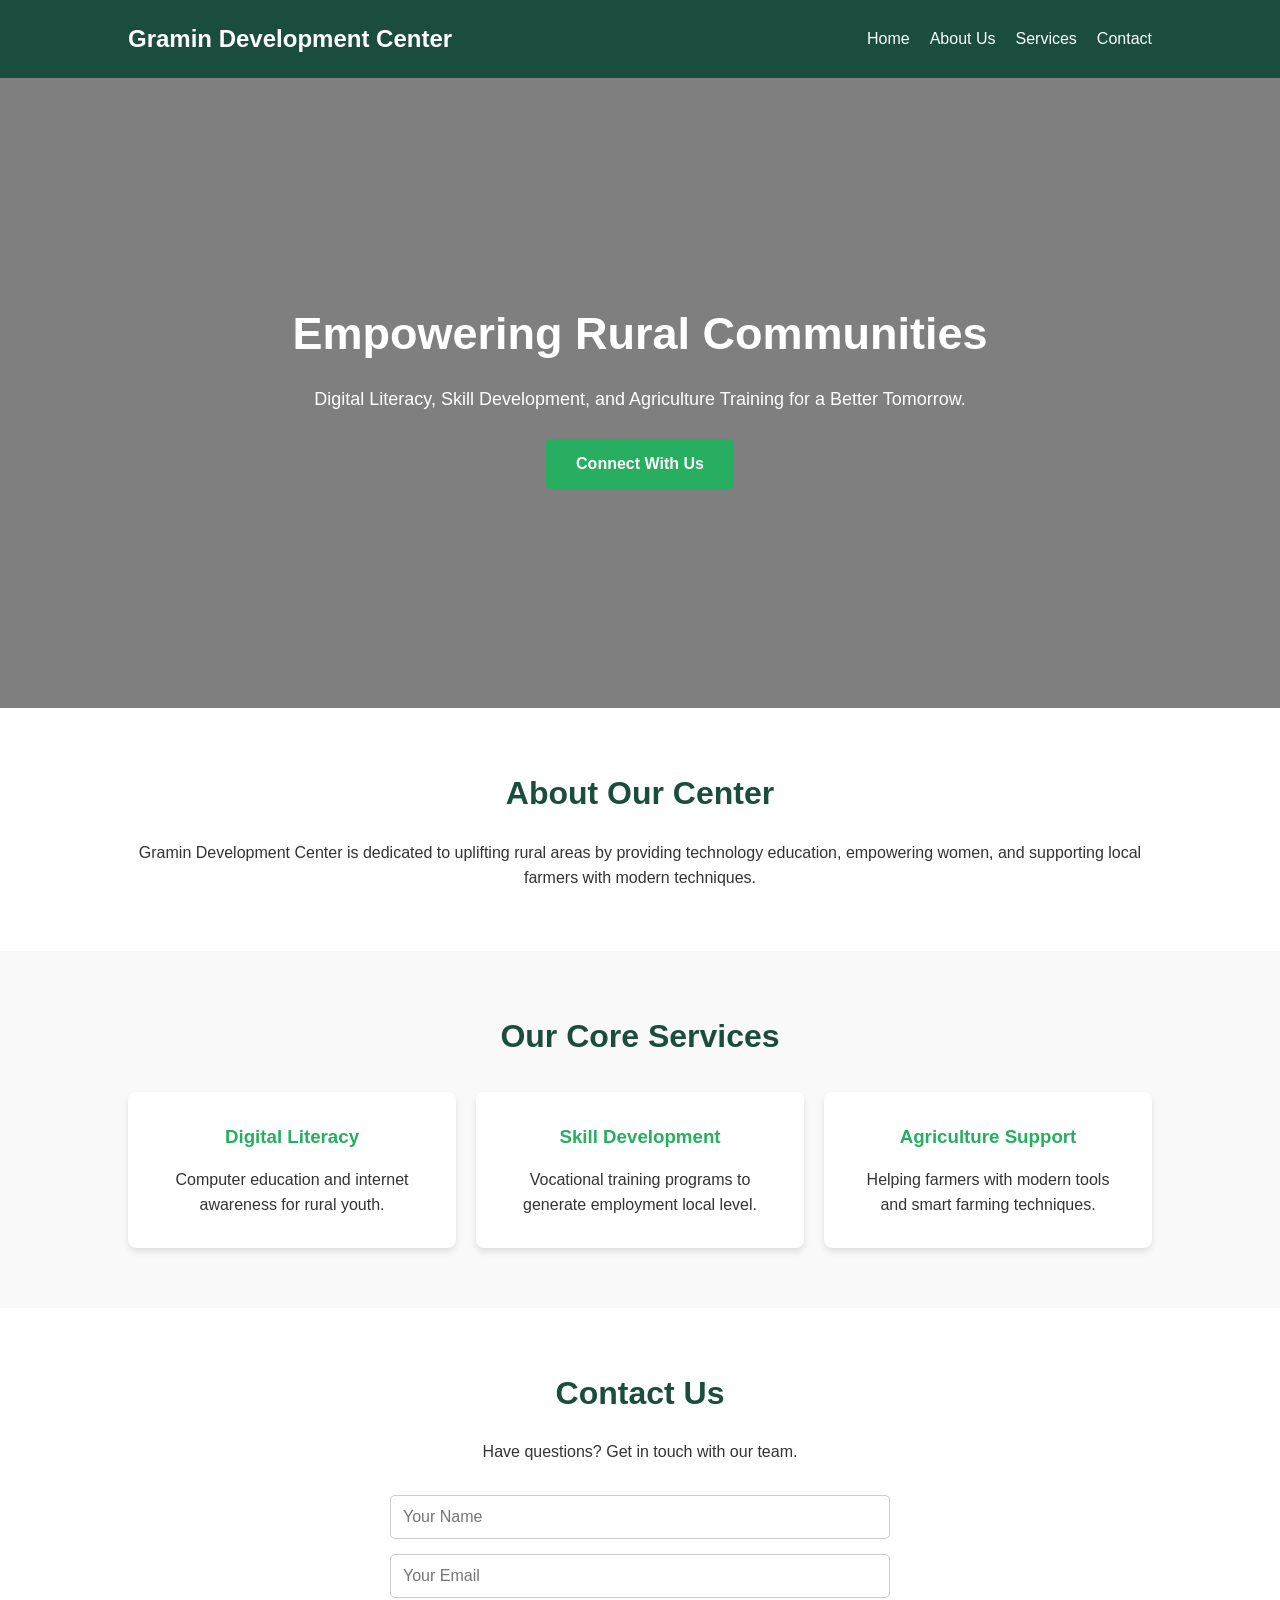
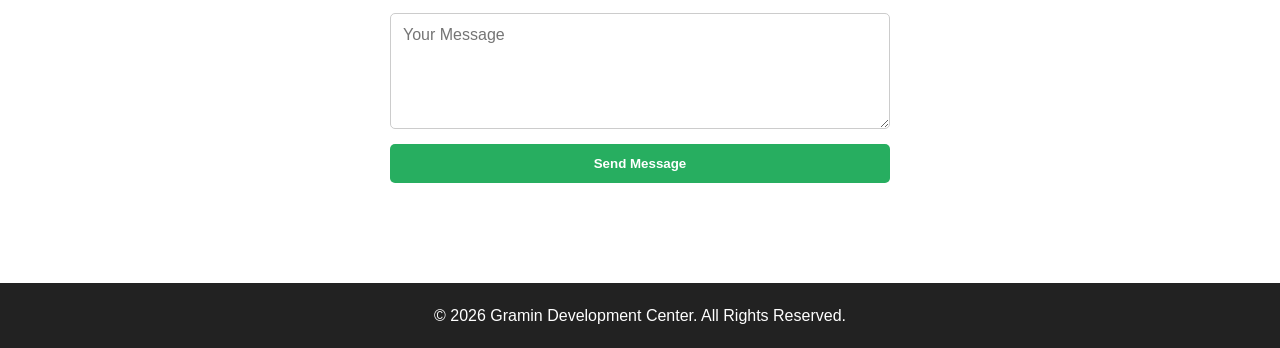
==== index.html @ 530a6f1a "Add files via upload" ====
<!DOCTYPE html>
<html lang="en">
<head>
    <meta charset="UTF-8">
    <meta name="viewport" content="width=device-width, initial-scale=1.0">
    <title>Gramin Development Center (GDC)</title>
    <link rel="stylesheet" href="style.css">
</head>
<body>

    <header>
        <div class="logo">Gramin Development Center</div>
        <nav>
            <ul>
                <li><a href="#">Home</a></li>
                <li><a href="#about">About Us</a></li>
                <li><a href="#services">Services</a></li>
                <li><a href="#contact">Contact</a></li>
            </ul>
        </nav>
    </header>

    <section class="hero">
        <div class="hero-content">
            <h1>Empowering Rural Communities</h1>
            <p>Digital Literacy, Skill Development, and Agriculture Training for a Better Tomorrow.</p>
            <a href="#contact" class="btn">Connect With Us</a>
        </div>
    </section>

    <section id="about" class="section">
        <h2>About Our Center</h2>
        <p>Gramin Development Center is dedicated to uplifting rural areas by providing technology education, empowering women, and supporting local farmers with modern techniques.</p>
    </section>

    <section id="services" class="section bg-light">
        <h2>Our Core Services</h2>
        <div class="services-grid">
            <div class="service-box">
                <h3>Digital Literacy</h3>
                <p>Computer education and internet awareness for rural youth.</p>
            </div>
            <div class="service-box">
                <h3>Skill Development</h3>
                <p>Vocational training programs to generate employment local level.</p>
            </div>
            <div class="service-box">
                <h3>Agriculture Support</h3>
                <p>Helping farmers with modern tools and smart farming techniques.</p>
            </div>
        </div>
    </section>

    <section id="contact" class="section">
        <h2>Contact Us</h2>
        <p>Have questions? Get in touch with our team.</p>
        <form class="contact-form">
            <input type="text" placeholder="Your Name" required>
            <input type="email" placeholder="Your Email" required>
            <textarea placeholder="Your Message" rows="5" required></textarea>
            <button type="submit" class="btn">Send Message</button>
        </form>
    </section>

    <footer>
        <p>&copy; 2026 Gramin Development Center. All Rights Reserved.</p>
    </footer>

    <script src="script.js"></script>
</body>
</html>
---- style.css ----
/* Reset and Base Styles */
* {
    margin: 0;
    padding: 0;
    box-sizing: border-box;
    font-family: 'Segoe UI', Tahoma, Geneva, Verdana, sans-serif;
}

body {
    color: #333;
    line-height: 1.6;
    background-color: #fff;
}

/* Header & Navigation */
header {
    background-color: #1b4d3e; /* Dark Green theme for Gramin/Agri feel */
    color: white;
    display: flex;
    justify-content: space-between;
    align-items: center;
    padding: 20px 10%;
    position: sticky;
    top: 0;
    z-index: 1000;
}

.logo {
    font-size: 24px;
    font-weight: bold;
}

nav ul {
    display: flex;
    list-style: none;
}

nav ul li {
    margin-left: 20px;
}

nav ul li a {
    color: white;
    text-decoration: none;
    font-weight: 500;
    transition: color 0.3s;
}

nav ul li a:hover {
    color: #a3e4d7;
}

/* Hero Banner */
.hero {
    background: linear-gradient(rgba(0,0,0,0.5), rgba(0,0,0,0.5)), url('https://images.unsplash.com/photo-1599839441890-482f3ef841cc?q=80&w=1200') no-repeat center center/cover;
    height: 70vh;
    display: flex;
    justify-content: center;
    align-items: center;
    text-align: center;
    color: white;
    padding: 0 20px;
}

.hero-content h1 {
    font-size: 45px;
    margin-bottom: 15px;
}

.hero-content p {
    font-size: 18px;
    margin-bottom: 25px;
}

/* Buttons */
.btn {
    display: inline-block;
    background-color: #27ae60;
    color: white;
    padding: 12px 30px;
    text-decoration: none;
    border-radius: 5px;
    font-weight: bold;
    border: none;
    cursor: pointer;
    transition: background 0.3s;
}

.btn:hover {
    background-color: #219653;
}

/* Sections General */
.section {
    padding: 60px 10%;
    text-align: center;
}

.bg-light {
    background-color: #f9f9f9;
}

.section h2 {
    font-size: 32px;
    margin-bottom: 20px;
    color: #1b4d3e;
}

/* Services Grid */
.services-grid {
    display: flex;
    justify-content: space-between;
    gap: 20px;
    margin-top: 30px;
}

.service-box {
    background: white;
    padding: 30px;
    border-radius: 8px;
    box-shadow: 0 4px 6px rgba(0,0,0,0.1);
    flex: 1;
    transition: transform 0.3s;
}

.service-box:hover {
    transform: translateY(-5px);
}

.service-box h3 {
    color: #27ae60;
    margin-bottom: 15px;
}

/* Contact Form */
.contact-form {
    max-width: 500px;
    margin: 30px auto 0 auto;
    display: flex;
    flex-direction: column;
    gap: 15px;
}

.contact-form input, .contact-form textarea {
    width: 100%;
    padding: 12px;
    border: 1px solid #ccc;
    border-radius: 5px;
    font-size: 16px;
}

/* Footer */
footer {
    background-color: #222;
    color: white;
    text-align: center;
    padding: 20px;
    margin-top: 40px;
}
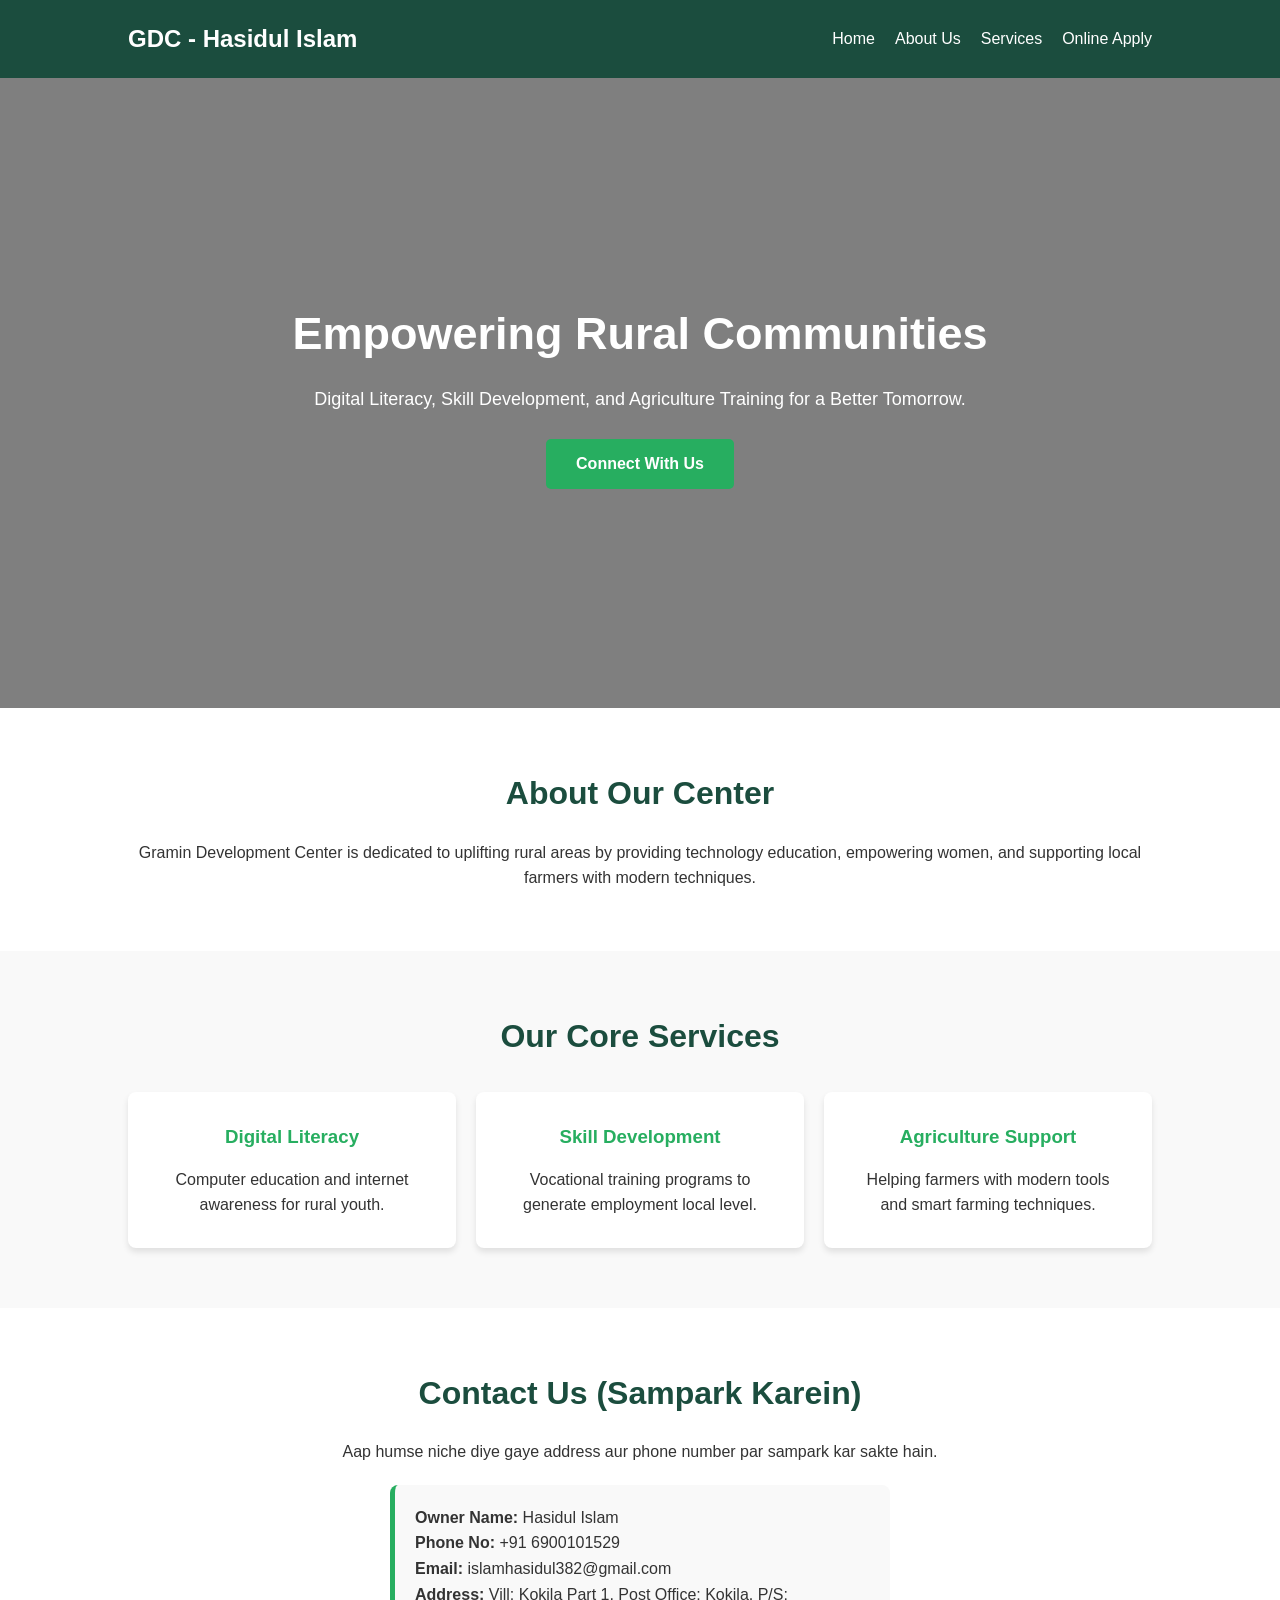
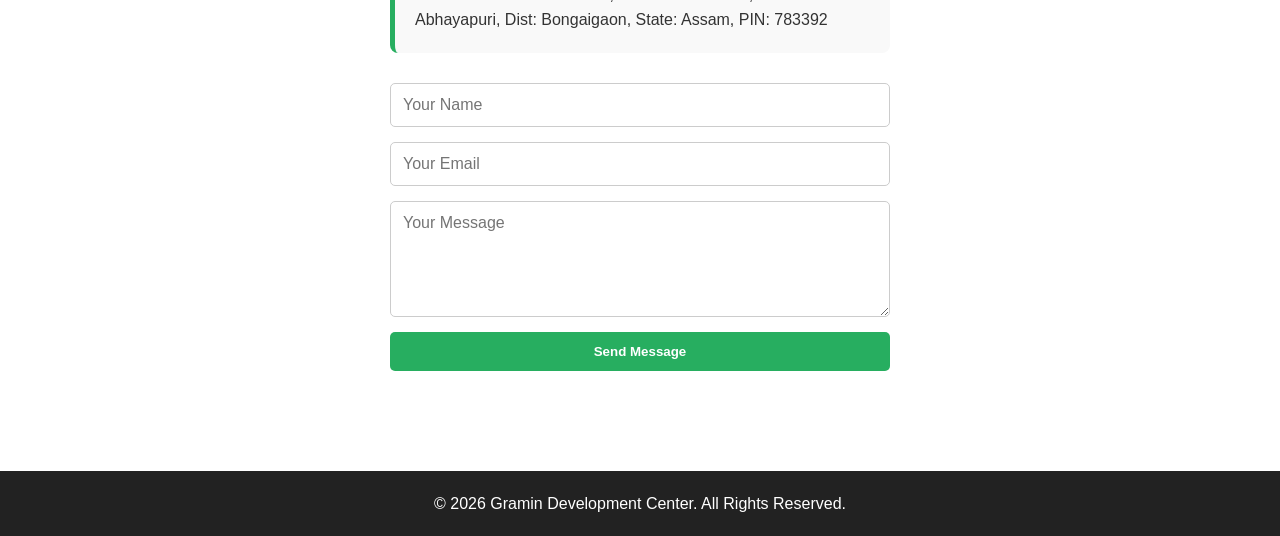
==== commit 56a9de71: "Add files via upload" ====
--- a/index.html
+++ b/index.html
@@ -8,18 +8,20 @@
 </head>
 <body>
 
+    <!-- Header / Navigation Menu -->
     <header>
-        <div class="logo">Gramin Development Center</div>
+        <div class="logo">GDC - Hasidul Islam</div>
         <nav>
             <ul>
-                <li><a href="#">Home</a></li>
+                <li><a href="index.html">Home</a></li>
                 <li><a href="#about">About Us</a></li>
                 <li><a href="#services">Services</a></li>
-                <li><a href="#contact">Contact</a></li>
+                <li><a href="register.html">Online Apply</a></li>
             </ul>
         </nav>
     </header>
 
+    <!-- Hero Banner Section -->
     <section class="hero">
         <div class="hero-content">
             <h1>Empowering Rural Communities</h1>
@@ -28,11 +30,13 @@
         </div>
     </section>
 
+    <!-- About Section -->
     <section id="about" class="section">
         <h2>About Our Center</h2>
         <p>Gramin Development Center is dedicated to uplifting rural areas by providing technology education, empowering women, and supporting local farmers with modern techniques.</p>
     </section>
 
+    <!-- Services Section -->
     <section id="services" class="section bg-light">
         <h2>Our Core Services</h2>
         <div class="services-grid">
@@ -51,9 +55,19 @@
         </div>
     </section>
 
+    <!-- Contact Section -->
     <section id="contact" class="section">
-        <h2>Contact Us</h2>
-        <p>Have questions? Get in touch with our team.</p>
+        <h2>Contact Us (Sampark Karein)</h2>
+        <p>Aap humse niche diye gaye address aur phone number par sampark kar sakte hain.</p>
+        
+        <!-- Aapki Real Details -->
+        <div style="margin: 20px auto; max-width: 500px; text-align: left; background: #f9f9f9; padding: 20px; border-radius: 8px; border-left: 5px solid #27ae60;">
+            <p><strong>Owner Name:</strong> Hasidul Islam</p>
+            <p><strong>Phone No:</strong> +91 6900101529</p>
+            <p><strong>Email:</strong> islamhasidul382@gmail.com</p>
+            <p><strong>Address:</strong> Vill: Kokila Part 1, Post Office: Kokila, P/S: Abhayapuri, Dist: Bongaigaon, State: Assam, PIN: 783392</p>
+        </div>
+
         <form class="contact-form">
             <input type="text" placeholder="Your Name" required>
             <input type="email" placeholder="Your Email" required>
@@ -62,6 +76,7 @@
         </form>
     </section>
 
+    <!-- Footer -->
     <footer>
         <p>&copy; 2026 Gramin Development Center. All Rights Reserved.</p>
     </footer>
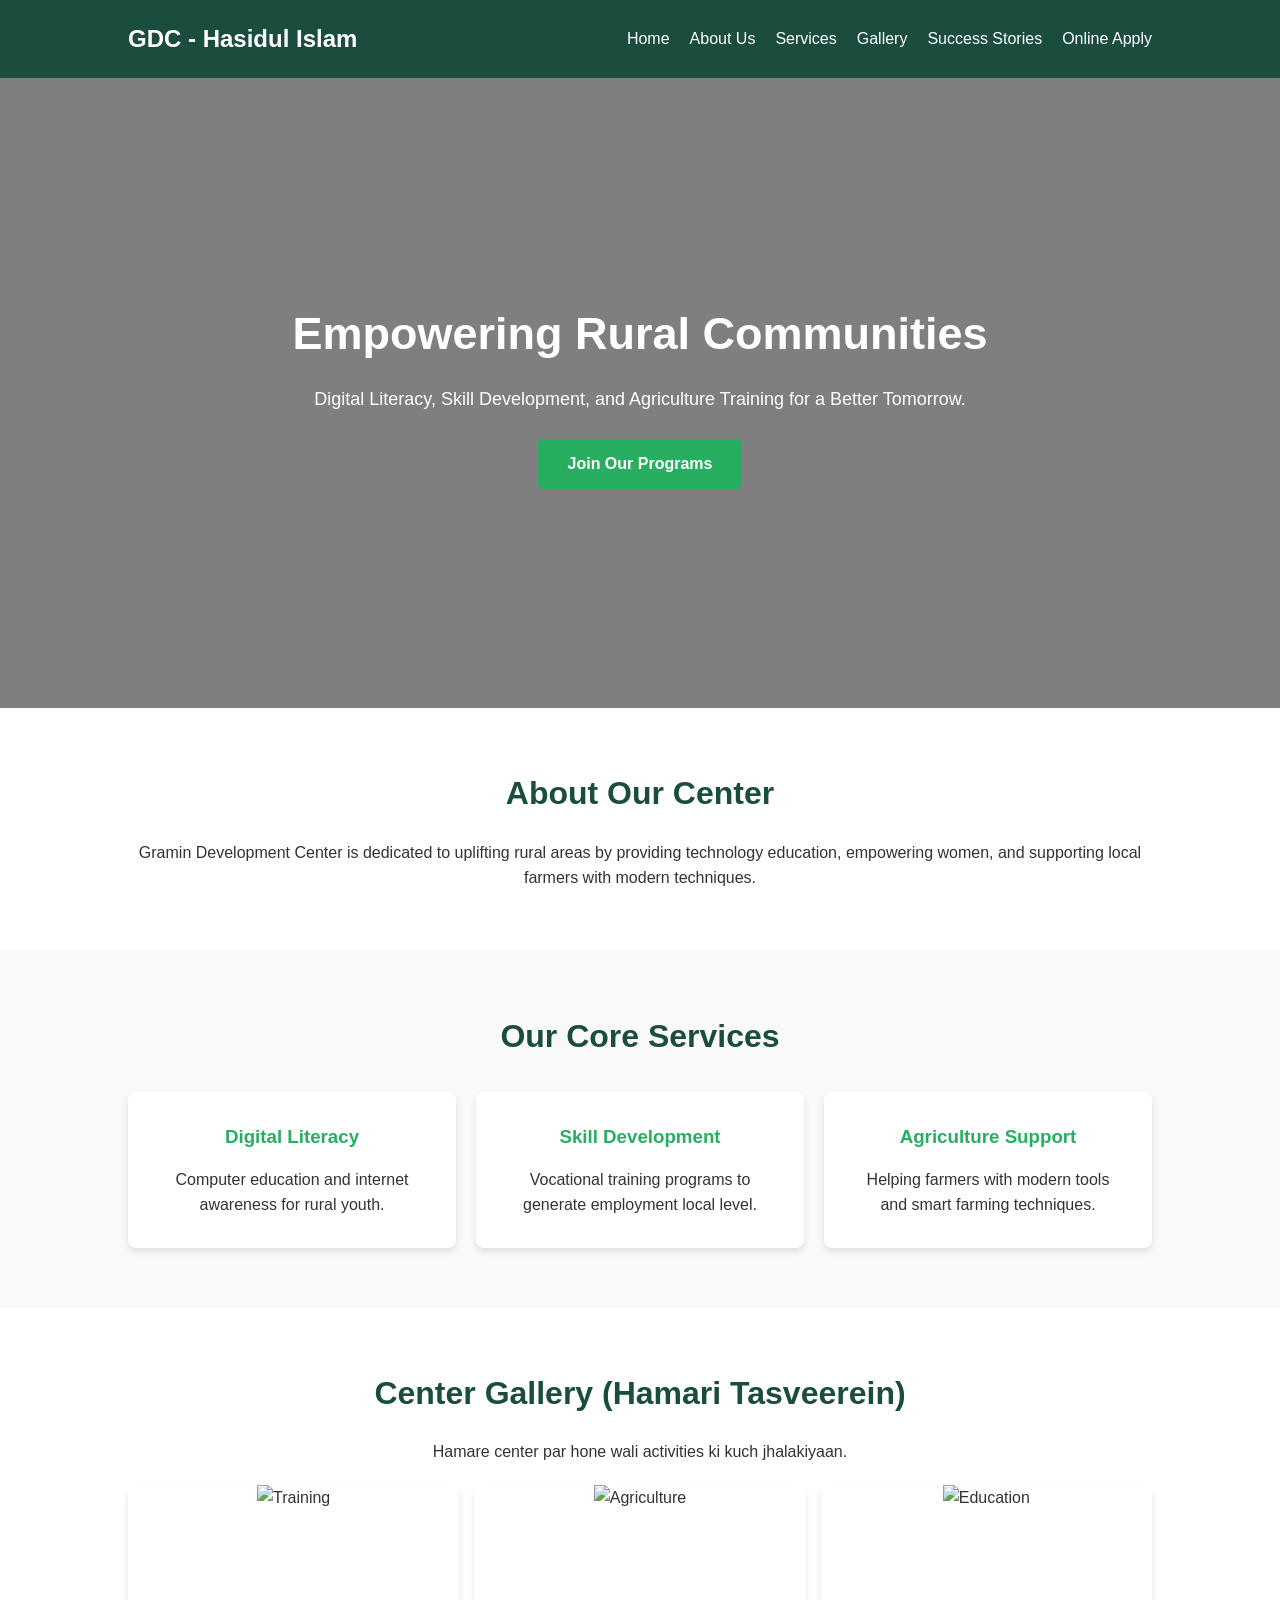
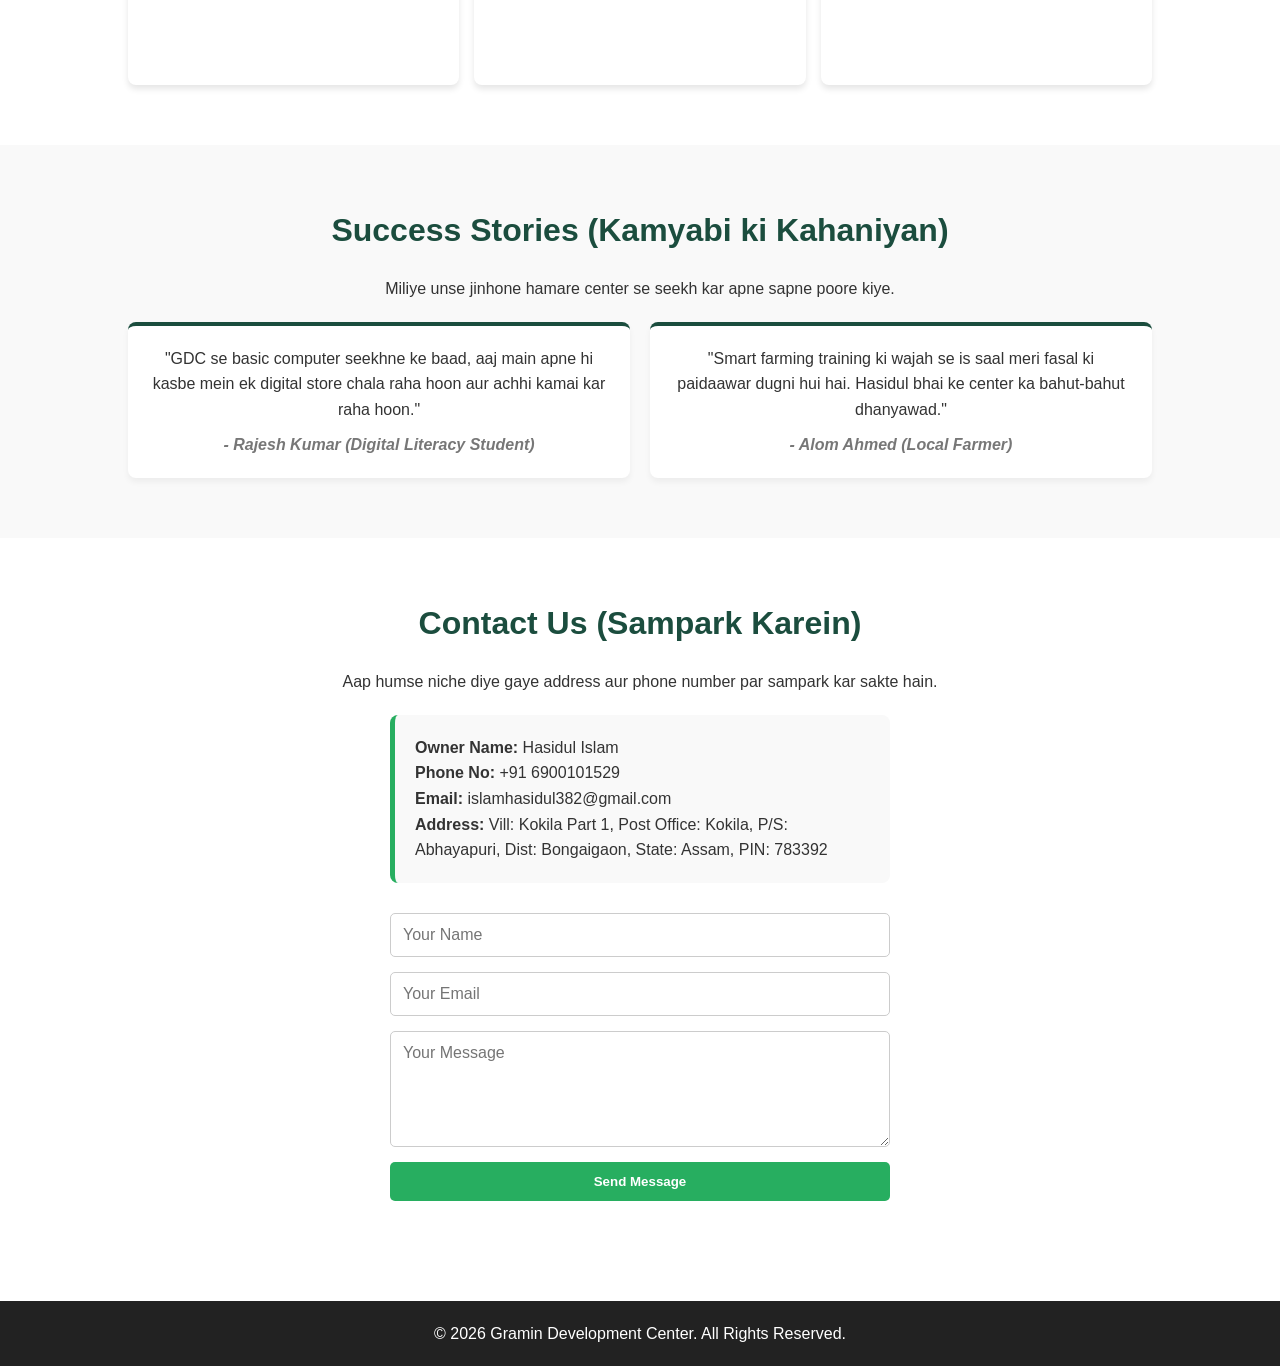
==== commit ddeb7fe0: "Add files via upload" ====
--- a/index.html
+++ b/index.html
@@ -16,6 +16,8 @@
                 <li><a href="index.html">Home</a></li>
                 <li><a href="#about">About Us</a></li>
                 <li><a href="#services">Services</a></li>
+                <li><a href="#gallery">Gallery</a></li>
+                <li><a href="#stories">Success Stories</a></li>
                 <li><a href="register.html">Online Apply</a></li>
             </ul>
         </nav>
@@ -26,7 +28,7 @@
         <div class="hero-content">
             <h1>Empowering Rural Communities</h1>
             <p>Digital Literacy, Skill Development, and Agriculture Training for a Better Tomorrow.</p>
-            <a href="#contact" class="btn">Connect With Us</a>
+            <a href="register.html" class="btn">Join Our Programs</a>
         </div>
     </section>
 
@@ -55,12 +57,44 @@
         </div>
     </section>
 
+    <!-- NAYA SECTION: Gallery -->
+    <section id="gallery" class="section">
+        <h2>Center Gallery (Hamari Tasveerein)</h2>
+        <p>Hamare center par hone wali activities ki kuch jhalakiyaan.</p>
+        <div class="gallery-grid">
+            <div class="gallery-item">
+                <img src="https://images.unsplash.com/photo-1542601906990-b4d3fb778b09?q=80&w=400" alt="Training">
+            </div>
+            <div class="gallery-item">
+                <img src="https://images.unsplash.com/photo-1466692476868-aef1dfb1e735?q=80&w=400" alt="Agriculture">
+            </div>
+            <div class="gallery-item">
+                <img src="https://images.unsplash.com/photo-1577896851231-70ef18881754?q=80&w=400" alt="Education">
+            </div>
+        </div>
+    </section>
+
+    <!-- NAYA SECTION: Success Stories -->
+    <section id="stories" class="section bg-light">
+        <h2>Success Stories (Kamyabi ki Kahaniyan)</h2>
+        <p>Miliye unse jinhone hamare center se seekh kar apne sapne poore kiye.</p>
+        <div class="stories-container">
+            <div class="story-card">
+                <p>"GDC se basic computer seekhne ke baad, aaj main apne hi kasbe mein ek digital store chala raha hoon aur achhi kamai kar raha hoon."</p>
+                <em>- Rajesh Kumar (Digital Literacy Student)</em>
+            </div>
+            <div class="story-card">
+                <p>"Smart farming training ki wajah se is saal meri fasal ki paidaawar dugni hui hai. Hasidul bhai ke center ka bahut-bahut dhanyawad."</p>
+                <em>- Alom Ahmed (Local Farmer)</em>
+            </div>
+        </div>
+    </section>
+
     <!-- Contact Section -->
     <section id="contact" class="section">
         <h2>Contact Us (Sampark Karein)</h2>
         <p>Aap humse niche diye gaye address aur phone number par sampark kar sakte hain.</p>
         
-        <!-- Aapki Real Details -->
         <div style="margin: 20px auto; max-width: 500px; text-align: left; background: #f9f9f9; padding: 20px; border-radius: 8px; border-left: 5px solid #27ae60;">
             <p><strong>Owner Name:</strong> Hasidul Islam</p>
             <p><strong>Phone No:</strong> +91 6900101529</p>
--- a/style.css
+++ b/style.css
@@ -14,7 +14,7 @@
 
 /* Header & Navigation */
 header {
-    background-color: #1b4d3e; /* Dark Green theme for Gramin/Agri feel */
+    background-color: #1b4d3e; 
     color: white;
     display: flex;
     justify-content: space-between;
@@ -132,6 +132,59 @@
     margin-bottom: 15px;
 }
 
+/* Naya Section: Gallery Grid */
+.gallery-grid {
+    display: flex;
+    justify-content: space-between;
+    gap: 15px;
+    margin-top: 20px;
+    flex-wrap: wrap;
+}
+
+.gallery-item {
+    flex: 1;
+    min-width: 250px;
+    height: 200px;
+    overflow: hidden;
+    border-radius: 8px;
+    box-shadow: 0 4px 6px rgba(0,0,0,0.1);
+}
+
+.gallery-item img {
+    width: 100%;
+    height: 100%;
+    object-fit: cover;
+    transition: transform 0.3s;
+}
+
+.gallery-item img:hover {
+    transform: scale(1.1);
+}
+
+/* Naya Section: Success Stories */
+.stories-container {
+    display: flex;
+    justify-content: space-between;
+    gap: 20px;
+    margin-top: 20px;
+}
+
+.story-card {
+    background: #fff;
+    padding: 20px;
+    border-radius: 8px;
+    box-shadow: 0 4px 6px rgba(0,0,0,0.05);
+    flex: 1;
+    border-top: 4px solid #1b4d3e;
+}
+
+.story-card em {
+    display: block;
+    margin-top: 10px;
+    color: #777;
+    font-weight: bold;
+}
+
 /* Contact Form */
 .contact-form {
     max-width: 500px;
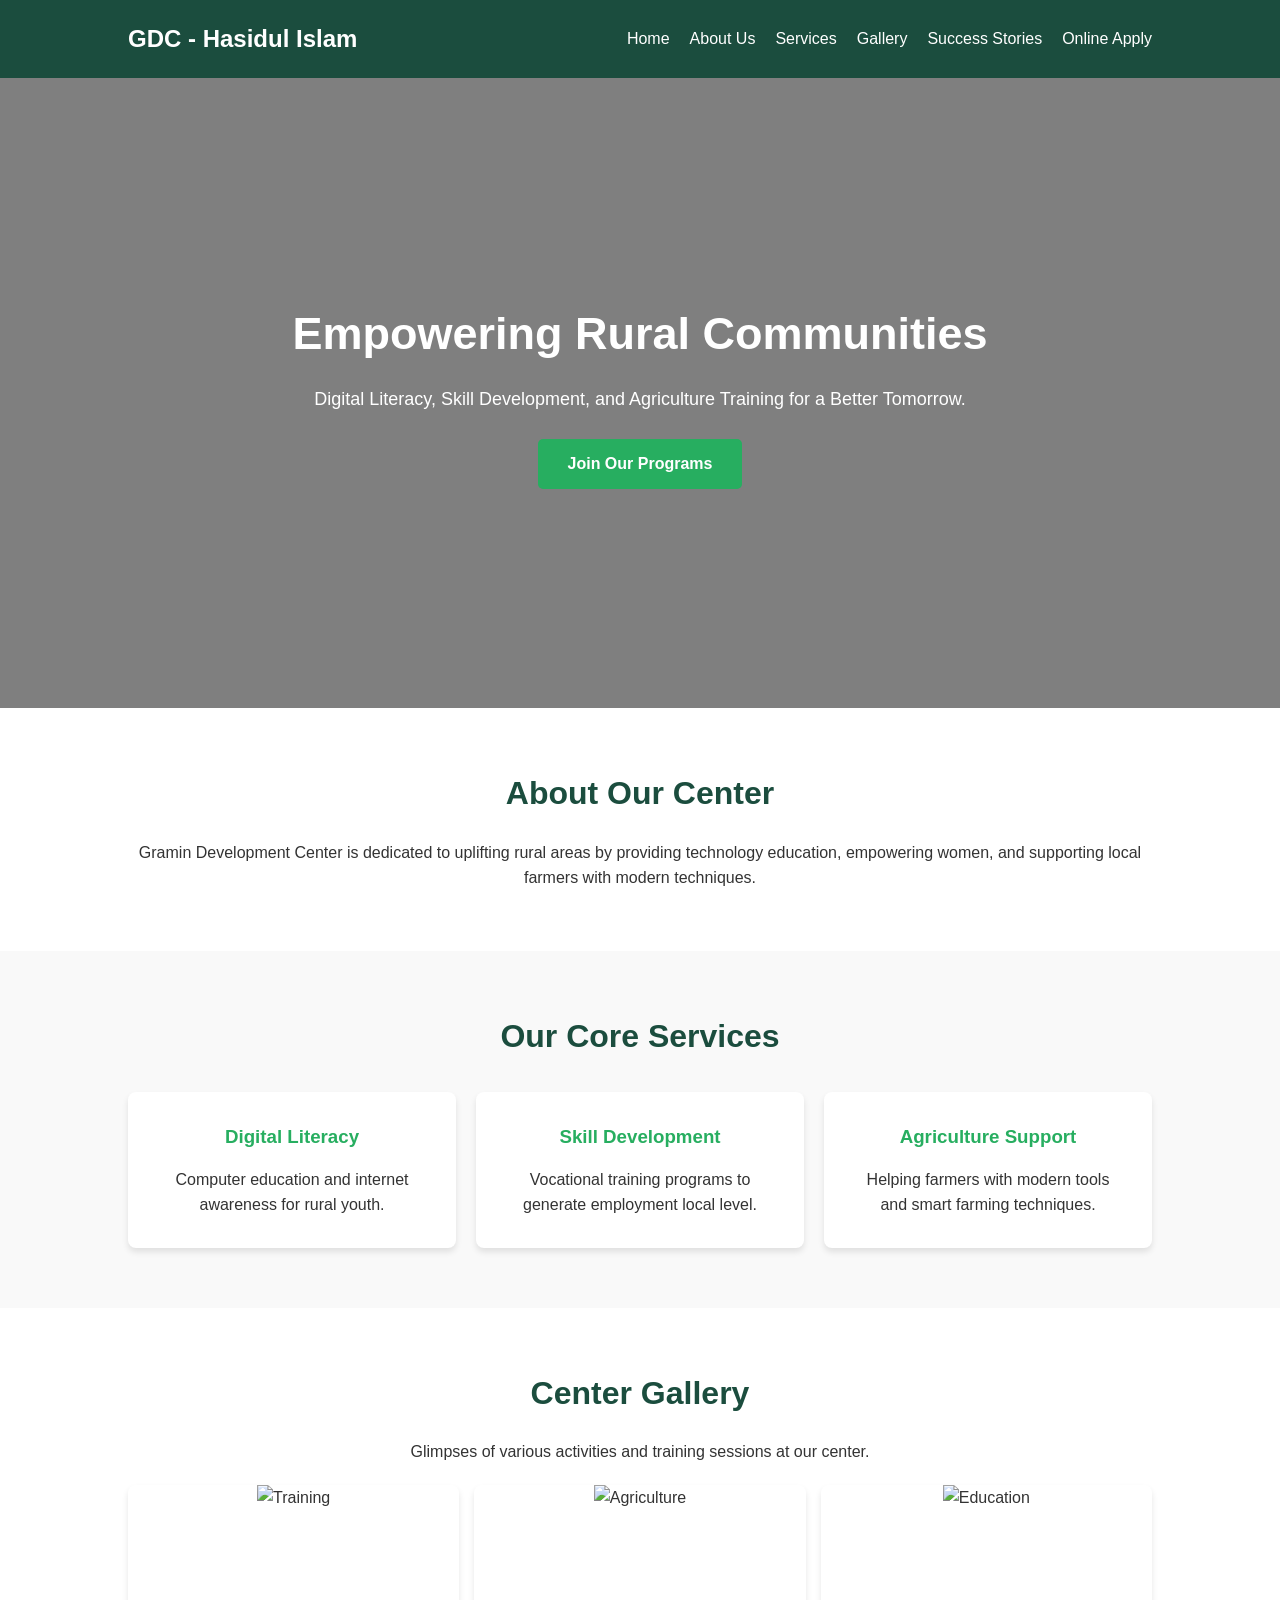
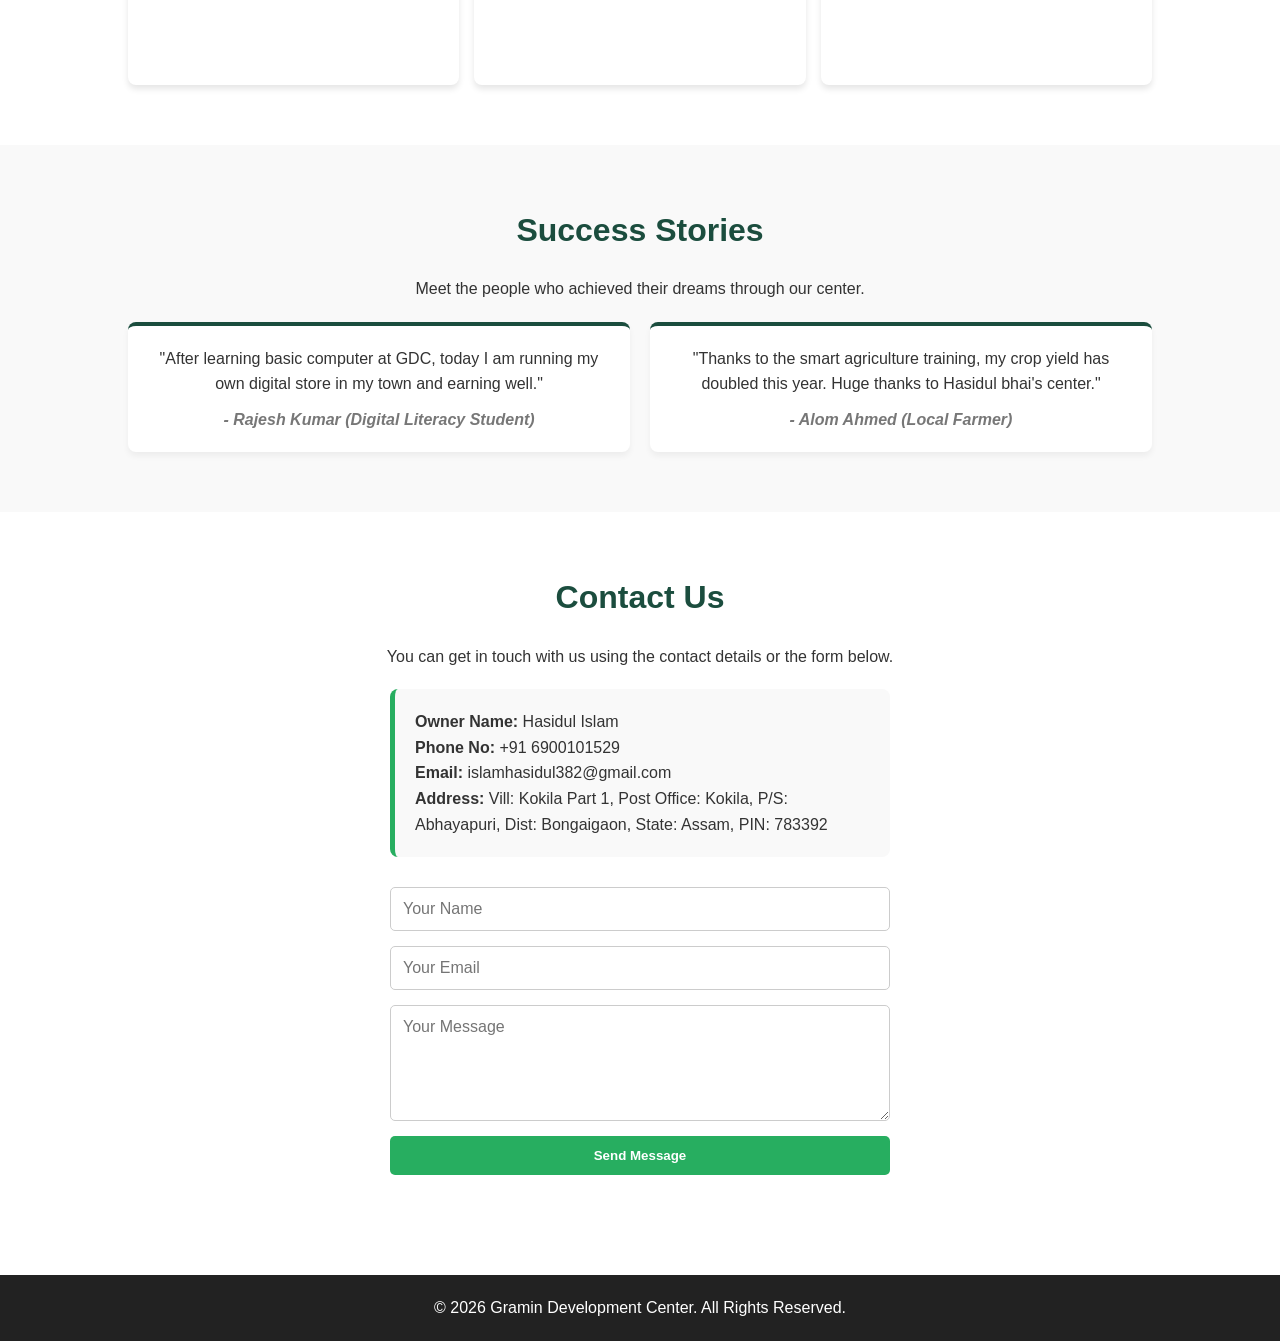
==== commit e79507ef: "Add files via upload" ====
--- a/index.html
+++ b/index.html
@@ -57,10 +57,10 @@
         </div>
     </section>
 
-    <!-- NAYA SECTION: Gallery -->
+    <!-- Gallery Section -->
     <section id="gallery" class="section">
-        <h2>Center Gallery (Hamari Tasveerein)</h2>
-        <p>Hamare center par hone wali activities ki kuch jhalakiyaan.</p>
+        <h2>Center Gallery</h2>
+        <p>Glimpses of various activities and training sessions at our center.</p>
         <div class="gallery-grid">
             <div class="gallery-item">
                 <img src="https://images.unsplash.com/photo-1542601906990-b4d3fb778b09?q=80&w=400" alt="Training">
@@ -74,17 +74,17 @@
         </div>
     </section>
 
-    <!-- NAYA SECTION: Success Stories -->
+    <!-- Success Stories -->
     <section id="stories" class="section bg-light">
-        <h2>Success Stories (Kamyabi ki Kahaniyan)</h2>
-        <p>Miliye unse jinhone hamare center se seekh kar apne sapne poore kiye.</p>
+        <h2>Success Stories</h2>
+        <p>Meet the people who achieved their dreams through our center.</p>
         <div class="stories-container">
             <div class="story-card">
-                <p>"GDC se basic computer seekhne ke baad, aaj main apne hi kasbe mein ek digital store chala raha hoon aur achhi kamai kar raha hoon."</p>
+                <p>"After learning basic computer at GDC, today I am running my own digital store in my town and earning well."</p>
                 <em>- Rajesh Kumar (Digital Literacy Student)</em>
             </div>
             <div class="story-card">
-                <p>"Smart farming training ki wajah se is saal meri fasal ki paidaawar dugni hui hai. Hasidul bhai ke center ka bahut-bahut dhanyawad."</p>
+                <p>"Thanks to the smart agriculture training, my crop yield has doubled this year. Huge thanks to Hasidul bhai's center."</p>
                 <em>- Alom Ahmed (Local Farmer)</em>
             </div>
         </div>
@@ -92,8 +92,8 @@
 
     <!-- Contact Section -->
     <section id="contact" class="section">
-        <h2>Contact Us (Sampark Karein)</h2>
-        <p>Aap humse niche diye gaye address aur phone number par sampark kar sakte hain.</p>
+        <h2>Contact Us</h2>
+        <p>You can get in touch with us using the contact details or the form below.</p>
         
         <div style="margin: 20px auto; max-width: 500px; text-align: left; background: #f9f9f9; padding: 20px; border-radius: 8px; border-left: 5px solid #27ae60;">
             <p><strong>Owner Name:</strong> Hasidul Islam</p>
